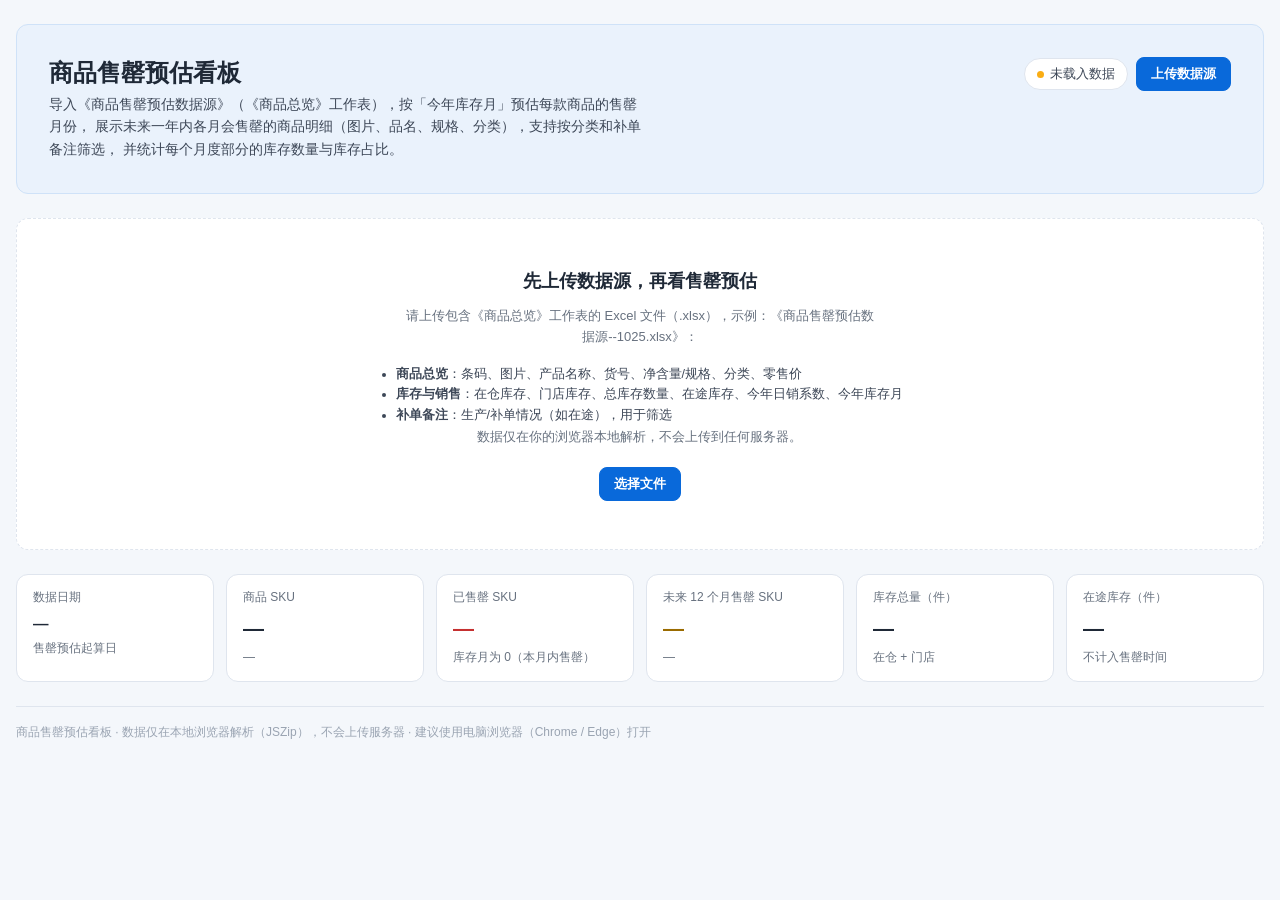
==== 商品售罄预估看板/商品售罄预估看板.html @ 5f1e08bb "feat: 新增商品售罄预估看板 tab 按今年库存月预估一年内每个月售罄的商品，展示图片/品名/规格/分类，支持分类与补单备注筛选，按月统计库存数量与占比。  index.html 新增售罄预估模式" ====
<!DOCTYPE html>
<html lang="zh-CN">
<head>
  <meta charset="UTF-8">
  <meta name="viewport" content="width=device-width, initial-scale=1.0">
  <meta name="color-scheme" content="light">
  <title>商品售罄预估看板</title>

  <style>
    /* 与「门店 SKU 库存水位线工具」保持一致的 Business Blue 配色 */
    :root {
      --page-bg: #FFFFFF;
      --page-surface: #F4F7FB;
      --page-surface-muted: #EAEFF6;
      --page-text: #1F2937;
      --page-text-secondary: #3D4757;
      --page-text-muted: #67717F;
      --page-text-disabled: #9AA4B2;
      --page-border: #DFE5EE;
      --page-brand: #0969DA;
      --page-brand-hover: #0757B5;
      --page-brand-soft: #EAF2FC;
      --page-brand-soft-strong: #CFE2F8;
      --page-brand-text: #0B4A94;

      --bg: #FFFFFF;
      --bg2: #F4F7FB;
      --rule: #E7ECF3;
      --ink: #1F2937;
      --muted: #67717F;

      --positive: #52C41A;
      --warning: #FAAD14;
      --danger: #FF4D4F;
      --info-soft: #EAF2FC;
      --success-soft: #F0FBEE;
      --warning-soft: #FFFBEA;
      --danger-soft: #FFF3F3;

      --space-1: 4px; --space-2: 8px; --space-3: 12px; --space-4: 16px; --space-5: 24px; --space-6: 32px;
      --radius-sm: 4px; --radius-md: 8px; --radius-lg: 12px; --radius-pill: 999px;
      --font-sans: -apple-system, 'Segoe UI', 'PingFang SC', 'Microsoft YaHei', 'Noto Sans CJK SC', 'Source Han Sans SC', sans-serif;
      --font-mono: 'SF Mono', Consolas, 'Courier New', monospace;
      --max: 1360px;
    }

    *, *::before, *::after { box-sizing: border-box; margin: 0; padding: 0; }
    html { font-size: 16px; }
    body {
      font-family: var(--font-sans);
      font-size: 14px;
      line-height: 1.65;
      color: var(--ink);
      background: var(--bg2);
      padding: 24px 0 56px;
      -webkit-font-smoothing: antialiased;
    }
    img { max-width: 100%; }
    button, input, select { font-family: inherit; }
    :focus-visible { outline: 2px solid var(--page-brand); outline-offset: 1px; }
    .page__content { width: calc(100% - 2rem); max-width: var(--max); margin: 0 auto; }

    /* === 页头 === */
    .report-intro { margin-bottom: var(--space-5); }
    .report-intro__surface {
      width: calc(100% - 2rem);
      max-width: var(--max);
      margin: 0 auto;
      background: var(--page-brand-soft);
      border: 1px solid var(--page-brand-soft-strong);
      border-radius: var(--radius-lg);
      padding: var(--space-6);
      color: var(--page-brand-text);
    }
    .intro-grid { display: flex; align-items: flex-start; justify-content: space-between; gap: var(--space-5); flex-wrap: wrap; }
    .report-intro h1 { font-size: 24px; line-height: 1.3; color: var(--page-text); }
    .report-intro__summary { margin-top: 6px; max-width: 80ch; font-size: 13.5px; color: var(--page-text-secondary); }
    .intro-actions { display: flex; align-items: center; gap: var(--space-2); flex-wrap: wrap; }
    .badge-src {
      display: inline-flex; align-items: center; gap: 6px;
      font-size: 12.5px; padding: 5px 12px; border-radius: var(--radius-pill);
      background: #FFFFFF; border: 1px solid var(--page-border); color: var(--page-text-secondary);
      max-width: 460px;
    }
    .badge-src .dot { width: 7px; height: 7px; border-radius: 50%; background: var(--warning); flex: none; }
    .badge-src.is-real .dot { background: var(--positive); }
    .badge-src span { overflow: hidden; text-overflow: ellipsis; white-space: nowrap; }

    /* === 按钮 === */
    .btn {
      display: inline-flex; align-items: center; justify-content: center; gap: 6px;
      padding: 7px 14px; border-radius: var(--radius-md);
      border: 1px solid var(--page-border); background: #FFFFFF;
      color: var(--page-text-secondary); font-size: 13px; cursor: pointer; white-space: nowrap;
      transition: border-color .12s ease, color .12s ease, background .12s ease;
    }
    .btn:hover { border-color: var(--page-brand); color: var(--page-brand); }
    .btn:disabled { opacity: .55; cursor: not-allowed; }
    .btn-primary { background: var(--page-brand); border-color: var(--page-brand); color: #fff; font-weight: 600; }
    .btn-primary:hover { background: var(--page-brand-hover); border-color: var(--page-brand-hover); color: #fff; }

    /* === 提示条 === */
    .banner {
      display: flex; align-items: flex-start; gap: 10px;
      background: var(--warning-soft); border: 1px solid #F0E4B8;
      border-radius: var(--radius-lg); padding: 11px 16px;
      font-size: 13px; color: #7A5B10; margin-bottom: var(--space-5);
    }
    .banner.error { background: var(--danger-soft); border-color: #FFD1D1; color: #C53030; }
    .banner[hidden] { display: none; }

    /* === KPI 卡片 === */
    .kpi-grid { display: grid; grid-template-columns: repeat(6, 1fr); gap: var(--space-3); margin-bottom: var(--space-5); }
    .kpi { background: var(--bg); border: 1px solid var(--page-border); border-radius: var(--radius-lg); padding: 13px 16px; min-width: 0; }
    .kpi-label { font-size: 12px; color: var(--page-text-muted); white-space: nowrap; overflow: hidden; text-overflow: ellipsis; }
    .kpi-value {
      margin-top: 3px; font-size: 21px; font-weight: 700; color: var(--page-text);
      font-variant-numeric: tabular-nums; overflow: hidden; text-overflow: ellipsis; white-space: nowrap;
    }
    .kpi-value.small { font-size: 15.5px; }
    .kpi-value em { font-style: normal; font-size: 12px; font-weight: 500; color: var(--page-text-muted); }
    .kpi-sub { margin-top: 2px; font-size: 12px; color: var(--page-text-muted); overflow: hidden; text-overflow: ellipsis; white-space: nowrap; }
    .kpi.is-danger .kpi-value { color: #C53030; }
    .kpi.is-warn .kpi-value { color: #9A6B00; }

    /* === 面板 === */
    .panel {
      background: var(--bg); border: 1px solid var(--page-border);
      border-radius: var(--radius-lg); padding: var(--space-4) var(--space-5);
      margin-bottom: var(--space-5);
    }
    .panel-head {
      display: flex; align-items: center; justify-content: space-between;
      gap: var(--space-3); flex-wrap: wrap; margin-bottom: var(--space-3);
    }
    .panel-head h2 { font-size: 16px; font-weight: 600; color: var(--page-text); display: flex; align-items: center; gap: 8px; flex-wrap: wrap; }
    .head-note { font-size: 12.5px; color: var(--page-text-muted); }
    .head-note b { color: var(--page-text-secondary); font-weight: 600; }
    .head-note .sep { margin: 0 6px; color: var(--page-text-disabled); }

    /* === 筛选器 === */
    .filter-row {
      display: grid;
      grid-template-columns: minmax(180px, 1fr) minmax(180px, 1fr) minmax(240px, 1.6fr);
      gap: var(--space-4);
    }
    .f-label { display: flex; align-items: center; gap: 5px; font-size: 12px; color: var(--page-text-muted); margin-bottom: 5px; }
    .f-label .hint {
      cursor: help; color: var(--page-text-disabled); font-size: 11px;
      border: 1px solid var(--page-text-disabled); border-radius: 50%;
      width: 13px; height: 13px; display: inline-flex; align-items: center; justify-content: center; flex: none;
    }
    select.f-select, input.f-input {
      width: 100%; padding: 7px 10px; border: 1px solid var(--page-border);
      border-radius: var(--radius-md); font-size: 13px; background: #FFFFFF; color: var(--ink);
    }
    .filter-tip { align-self: end; font-size: 12.5px; color: var(--page-text-muted); padding-bottom: 8px; }

    /* === 空状态 === */
    .empty-state {
      background: var(--bg); border: 1px dashed var(--page-border);
      border-radius: var(--radius-lg); padding: 48px 24px; text-align: center; margin-bottom: var(--space-5);
    }
    .empty-state h2 { font-size: 18px; color: var(--page-text); margin-bottom: 8px; }
    .empty-state p { font-size: 13px; color: var(--page-text-muted); max-width: 66ch; margin: 0 auto 6px; }
    .empty-state .btn { margin-top: 14px; }
    .empty-state ul { display: inline-block; text-align: left; margin: 10px auto 0; padding-left: 18px; font-size: 12.5px; color: var(--page-text-secondary); }

    /* === 月份 / 部分宫格 === */
    .parts-grid { display: grid; grid-template-columns: repeat(auto-fill, minmax(168px, 1fr)); gap: var(--space-3); }
    .part-card {
      text-align: left; border: 1px solid var(--page-border); background: #FFFFFF;
      border-radius: var(--radius-lg); padding: 11px 13px 12px; cursor: pointer;
      transition: border-color .12s ease, box-shadow .12s ease, transform .12s ease;
      min-width: 0;
    }
    .part-card:hover { border-color: var(--page-brand); box-shadow: 0 6px 18px rgba(9, 105, 218, .10); transform: translateY(-1px); }
    .part-card:disabled { cursor: default; border-style: dashed; background: var(--page-surface); box-shadow: none; transform: none; }
    .part-card:disabled .pc-label, .part-card:disabled .pc-qty { color: var(--page-text-disabled); }
    .pc-top { display: flex; align-items: baseline; justify-content: space-between; gap: 6px; }
    .pc-label { font-size: 14px; font-weight: 700; color: var(--page-text); }
    .pc-count { font-size: 11px; color: var(--page-text-muted); white-space: nowrap; }
    .pc-qty { margin-top: 6px; font-size: 21px; font-weight: 700; line-height: 1.2; color: var(--page-text); font-variant-numeric: tabular-nums; white-space: nowrap; overflow: hidden; text-overflow: ellipsis; }
    .pc-qty em { font-style: normal; font-size: 11.5px; font-weight: 500; color: var(--page-text-muted); margin-left: 2px; }
    .pc-share { margin-top: 2px; font-size: 12px; color: var(--page-text-secondary); font-variant-numeric: tabular-nums; }
    .pc-share b { color: var(--page-brand-text); font-weight: 700; }
    .part-bar { height: 4px; margin-top: 7px; background: var(--page-surface-muted); border-radius: 2px; overflow: hidden; }
    .part-bar > i { display: block; height: 100%; background: var(--page-brand); border-radius: 2px; }
    .part-card.tone-danger .part-bar > i { background: var(--danger); }
    .part-card.tone-danger .pc-qty { color: #C53030; }
    .part-card.tone-muted .part-bar > i { background: var(--page-text-disabled); }
    .pc-sub { margin-top: 5px; font-size: 11px; color: var(--page-text-muted); white-space: nowrap; overflow: hidden; text-overflow: ellipsis; }

    /* === 分月明细 === */
    .month-section:target { border-color: var(--page-brand); }
    .m-badge {
      display: inline-flex; align-items: center; padding: 1px 8px;
      border-radius: var(--radius-pill); font-size: 11.5px; font-weight: 500;
      color: var(--page-brand-text); background: var(--info-soft); border: 1px solid var(--page-brand-soft-strong);
    }
    .table-scroll { border: 1px solid var(--page-border); border-radius: var(--radius-md); overflow: auto; }
    table.so-table { width: 100%; border-collapse: separate; border-spacing: 0; min-width: 1020px; font-size: 13px; }
    table.so-table thead th {
      position: sticky; top: 0; z-index: 5;
      background: var(--page-surface); border-bottom: 1px solid var(--page-border);
      font-weight: 600; font-size: 12.5px; color: var(--page-text-secondary);
      padding: 9px 10px; white-space: nowrap; text-align: right;
    }
    table.so-table thead th.td-info { text-align: left; }
    table.so-table td {
      padding: 7px 10px; border-bottom: 1px solid var(--rule);
      white-space: nowrap; text-align: right; font-variant-numeric: tabular-nums; color: var(--page-text);
    }
    table.so-table tbody tr:last-child td { border-bottom: none; }
    table.so-table td.td-info { text-align: left; }
    table.so-table tbody tr:hover td { background: var(--page-surface); }
    .td-product { min-width: 220px; max-width: 320px; white-space: normal !important; }
    .td-product .p-name { font-weight: 500; line-height: 1.5; }
    .td-product .p-sub { font-size: 11.5px; color: var(--page-text-muted); line-height: 1.4; }
    .td-img { width: 62px; }
    .thumb {
      width: 46px; height: 46px; object-fit: contain; border-radius: 6px;
      border: 1px solid var(--rule); background: #FFFFFF; display: block; margin: 0 auto;
    }
    .thumb.empty { display: flex; align-items: center; justify-content: center; color: var(--page-text-disabled); font-size: 10px; }
    .tag {
      display: inline-flex; align-items: center; gap: 4px; padding: 1px 8px;
      border-radius: var(--radius-pill); font-size: 11px; font-weight: 500;
      border: 1px solid; white-space: nowrap;
    }
    .tag-info { color: var(--page-brand-text); background: var(--info-soft); border-color: var(--page-brand-soft-strong); }
    .tag-warn { color: #9A6B00; background: var(--warning-soft); border-color: #EFDFAC; }
    .tag-neutral { color: var(--page-text-secondary); background: var(--page-surface); border-color: var(--page-border); }
    .zero { color: var(--page-text-muted); }
    .table-footnote { margin-top: 10px; font-size: 12px; color: var(--page-text-muted); line-height: 1.7; }

    /* === 口径说明 === */
    details.notes {
      background: var(--bg); border: 1px solid var(--page-border);
      border-radius: var(--radius-lg); margin-bottom: var(--space-5); overflow: hidden;
    }
    details.notes summary {
      cursor: pointer; padding: 13px 20px; font-weight: 600; font-size: 14px;
      color: var(--page-text); list-style: none;
      display: flex; align-items: center; justify-content: space-between; gap: 8px;
    }
    details.notes summary::-webkit-details-marker { display: none; }
    details.notes summary .chev { transition: transform .15s ease; color: var(--page-text-muted); font-size: 12px; }
    details.notes[open] summary .chev { transform: rotate(180deg); }
    details.notes[open] summary { border-bottom: 1px solid var(--page-border); }
    .notes-body { padding: 14px 20px 18px; font-size: 13px; color: var(--page-text-secondary); line-height: 1.75; }
    .notes-body h4 { font-size: 13px; font-weight: 600; color: var(--page-text); margin: 14px 0 4px; }
    .notes-body h4:first-child { margin-top: 0; }
    .notes-body ul { padding-left: 18px; }
    .notes-body li { margin: 3px 0; }
    .notes-body .formula { font-family: var(--font-mono); font-size: 12.5px; color: var(--page-text); }

    footer { border-top: 1px solid var(--page-border); padding-top: var(--space-4); margin-top: var(--space-5); }
    footer .gen-note { font-size: 12px; color: var(--page-text-disabled); }

    /* === 响应式 === */
    @media (max-width: 1240px) { .kpi-grid { grid-template-columns: repeat(3, 1fr); } }
    @media (max-width: 1024px) { .filter-row { grid-template-columns: 1fr 1fr; } .filter-tip { display: none; } }
    @media (max-width: 768px) {
      body { padding: 12px 0 32px; }
      .report-intro__surface { padding: var(--space-5); }
      .kpi-grid { grid-template-columns: repeat(2, 1fr); }
      .filter-row { grid-template-columns: 1fr; }
    }
    @media (max-width: 520px) { .kpi-grid { grid-template-columns: 1fr; } }
  </style>
</head>
<body>
  <article class="page">
    <header class="report-intro">
      <div class="report-intro__surface">
        <div class="intro-grid">
          <div>
            <h1>商品售罄预估看板</h1>
            <p class="report-intro__summary">
              导入《商品售罄预估数据源》（《商品总览》工作表），按「今年库存月」预估每款商品的售罄月份，
              展示未来一年内各月会售罄的商品明细（图片、品名、规格、分类），支持按分类和补单备注筛选，
              并统计每个月度部分的库存数量与库存占比。
            </p>
          </div>
          <div class="intro-actions">
            <span class="badge-src" id="dataSourceBadge" title=""><span class="dot"></span><span id="dataSourceText">未载入数据</span></span>
            <button class="btn btn-primary" id="btnUpload" type="button">上传数据源</button>
            <input type="file" id="fileInput" accept=".xlsx" hidden>
          </div>
        </div>
      </div>
    </header>

    <div class="page__content">
      <main>
        <div class="banner" id="warnBanner" hidden></div>
        <div class="banner error" id="errorBanner" hidden></div>

        <!-- 空状态 -->
        <section class="empty-state" id="emptyState">
          <h2>先上传数据源，再看售罄预估</h2>
          <p>请上传包含《商品总览》工作表的 Excel 文件（.xlsx），示例：《商品售罄预估数据源--1025.xlsx》：</p>
          <ul>
            <li><b>商品总览</b>：条码、图片、产品名称、货号、净含量/规格、分类、零售价</li>
            <li><b>库存与销售</b>：在仓库存、门店库存、总库存数量、在途库存、今年日销系数、今年库存月</li>
            <li><b>补单备注</b>：生产/补单情况（如在途），用于筛选</li>
          </ul>
          <p>数据仅在你的浏览器本地解析，不会上传到任何服务器。</p>
          <button class="btn btn-primary" id="btnUploadEmpty" type="button">选择文件</button>
        </section>

        <!-- KPI -->
        <section class="kpi-grid" id="kpiGrid" hidden aria-label="核心指标卡片">
          <div class="kpi">
            <div class="kpi-label">数据日期</div>
            <div class="kpi-value small" id="kpiDate">—</div>
            <div class="kpi-sub" id="kpiDateSub">售罄预估起算日</div>
          </div>
          <div class="kpi">
            <div class="kpi-label">商品 SKU</div>
            <div class="kpi-value" id="kpiSku">—</div>
            <div class="kpi-sub" id="kpiSkuSub">—</div>
          </div>
          <div class="kpi is-danger">
            <div class="kpi-label">已售罄 SKU</div>
            <div class="kpi-value" id="kpiSoldOut">—</div>
            <div class="kpi-sub" id="kpiSoldOutSub">库存月为 0（本月内售罄）</div>
          </div>
          <div class="kpi is-warn">
            <div class="kpi-label">未来 12 个月售罄 SKU</div>
            <div class="kpi-value" id="kpiNext12">—</div>
            <div class="kpi-sub" id="kpiNext12Sub">—</div>
          </div>
          <div class="kpi">
            <div class="kpi-label">库存总量（件）</div>
            <div class="kpi-value" id="kpiStock">—</div>
            <div class="kpi-sub" id="kpiStockSub">在仓 + 门店</div>
          </div>
          <div class="kpi">
            <div class="kpi-label">在途库存（件）</div>
            <div class="kpi-value" id="kpiTransit">—</div>
            <div class="kpi-sub" id="kpiTransitSub">不计入售罄时间</div>
          </div>
        </section>

        <!-- 筛选器 -->
        <section class="panel" id="filterPanel" hidden aria-label="筛选条件">
          <div class="filter-row">
            <div>
              <div class="f-label">分类</div>
              <select class="f-select" id="categorySel"></select>
            </div>
            <div>
              <div class="f-label">补单备注<span class="hint" title="对应数据源「补单备注」列，表示生产/补单情况（如在途）">i</span></div>
              <select class="f-select" id="reorderSel"></select>
            </div>
            <div class="filter-tip" id="filterTip">共 0 款商品 · 库存 0 件</div>
          </div>
        </section>

        <!-- 各月份部分汇总（库存数量与占比） -->
        <section class="panel" id="partsPanel" hidden aria-label="各月份库存与占比">
          <div class="panel-head">
            <h2>各月份售罄分项（库存数量 / 占比）</h2>
            <div class="head-note" id="partsMeta">—</div>
          </div>
          <div class="parts-grid" id="partsGrid"></div>
          <div class="table-footnote" id="partsFootnote">—</div>
        </section>

        <!-- 分月明细 -->
        <div id="monthSections"></div>

        <!-- 口径说明 -->
        <details class="notes" id="notesBox" hidden>
          <summary>计算口径与指标说明<span class="chev">▼</span></summary>
          <div class="notes-body">
            <h4>售罄预估</h4>
            <ul>
              <li><span class="formula">预计售罄日期 = 数据日期 + 今年库存月 × 30 天</span></li>
              <li>数据源中「今年库存月」= 在仓库存 ÷ 今年日销系数 ÷ 30，因此在当前销售速度下把现有库存卖完的月份即为售罄月份。</li>
              <li>今年库存月为 0（当前库存已为 0 或不足）的商品归入「已售罄」；超出未来 12 个月的商品归入「12 个月以后」。</li>
              <li>今年日销系数为 0（无销量）的商品不会售罄，单独归入「无销量」，不参与月份预估。</li>
            </ul>
            <h4>月份部分的库存数量与占比</h4>
            <ul>
              <li>每个月份为一个「部分」，<span class="formula">库存数量 = 该月售罄商品的总库存数量之和</span>。</li>
              <li><span class="formula">库存占比 = 该月库存数量 ÷ 当前筛选下全部商品的库存总量</span>，与九宫格宫格的库存占比口径一致。</li>
              <li>「在途库存」仅作提示，不计入售罄时间（在途到货时间未知）。</li>
            </ul>
            <h4>筛选与展示</h4>
            <ul>
              <li>分类、补单备注筛选同时作用于汇总部分与分月明细；占比分母随筛选结果变化。</li>
              <li>补单备注为空时归入「未设置」；「在途」表示该商品有在途补单。</li>
              <li>商品图片来自 Excel 内嵌图片（WPS 单元格图片），在浏览器本地解压读取；品名自动省略「BLACK PAW / 黑爪」字样。</li>
            </ul>
          </div>
        </details>
      </main>

      <footer>
        <p class="gen-note">商品售罄预估看板 · 数据仅在本地浏览器解析（JSZip），不会上传服务器 · 建议使用电脑浏览器（Chrome / Edge）打开</p>
      </footer>
    </div>
  </article>

  <script src="./assets/jszip.min.js"></script>
  <script>
  (function () {
    'use strict';

    var IMG_BATCH = 10;      // 图片分批转 dataURL，避免一次性阻塞
    var DAYS_PER_MONTH = 30; // 与数据源「今年库存月」公式一致（÷30）

    /* ================= 状态 ================= */
    var state = {
      fileName: '',
      products: [],     // 解析后的商品行
      baseKey: 0,       // 数据日期（yyyymmdd）
      category: '全部',
      reorderNote: '全部',
      parts: [],        // 月份/部分定义
      loaded: false
    };

    /* ================= 通用工具 ================= */
    function $(id) { return document.getElementById(id); }
    function nextTick() { return new Promise(function (r) { setTimeout(r, 0); }); }
    function escapeHtml(s) {
      return String(s == null ? '' : s).replace(/[&<>"']/g, function (c) {
        return { '&': '&amp;', '<': '&lt;', '>': '&gt;', '"': '&quot;', "'": '&#39;' }[c];
      });
    }
    function unescapeXml(s) {
      return String(s)
        .replace(/&quot;/g, '"').replace(/&apos;/g, "'")
        .replace(/&lt;/g, '<').replace(/&gt;/g, '>')
        .replace(/&#x([0-9a-fA-F]+);/g, function (_, h) { return String.fromCharCode(parseInt(h, 16)); })
        .replace(/&#(\d+);/g, function (_, d) { return String.fromCharCode(+d); })
        .replace(/&amp;/g, '&');
    }
    function fmtInt(n) {
      return (n === null || n === undefined || !isFinite(n)) ? '—' : Number(n).toLocaleString('zh-CN', { maximumFractionDigits: 0 });
    }
    function fmtPrice(n) {
      if (n === null || n === undefined || !isFinite(n)) return '—';
      return n.toLocaleString('zh-CN', { minimumFractionDigits: 2, maximumFractionDigits: 2 });
    }
    function fmtDaily(n) {
      if (n === null || n === undefined || !isFinite(n)) return '—';
      if (n > 0 && n < 0.01) return '<0.01';
      return n.toFixed(2);
    }
    function fmtMonths(n) {
      if (n === null || n === undefined || !isFinite(n)) return '—';
      return n.toFixed(1);
    }
    /* 品名省略「BLACK PAW / 黑爪」 */
    function cleanProductName(name) {
      return String(name || '')
        .replace(/BLACK\s*PAW/gi, '')
        .replace(/黑爪/g, '')
        .replace(/\s{2,}/g, ' ')
        .replace(/^[\s\-—·、,，]+|[\s\-—·、,，]+$/g, '')
        .trim();
    }
    function parseNum(v) {
      if (v === null || v === undefined || v === '') return null;
      var m = String(v).replace(/,/g, '').trim().match(/-?\d+(?:\.\d+)?/);
      if (!m) return NaN;
      return Number(m[0]);
    }

    /* ---- 日期工具（yyyymmdd 整数） ---- */
    function mkKey(y, m, d) {
      if (y < 1900 || y > 2200 || m < 1 || m > 12 || d < 1 || d > 31) return 0;
      return y * 10000 + m * 100 + d;
    }
    function keyToIso(k) {
      if (!k) return '';
      var y = Math.floor(k / 10000), m = Math.floor((k % 10000) / 100), d = k % 100;
      return y + '-' + String(m).padStart(2, '0') + '-' + String(d).padStart(2, '0');
    }
    function serialToKey(n) {
      var dt = new Date(Date.UTC(1899, 11, 30) + Math.round(n) * 86400000);
      return mkKey(dt.getUTCFullYear(), dt.getUTCMonth() + 1, dt.getUTCDate());
    }
    function addDaysKey(k, days) {
      var y = Math.floor(k / 10000), m = Math.floor((k % 10000) / 100), d = k % 100;
      var dt = new Date(Date.UTC(y, m - 1, d));
      dt.setUTCDate(dt.getUTCDate() + Math.round(days));
      return mkKey(dt.getUTCFullYear(), dt.getUTCMonth() + 1, dt.getUTCDate());
    }
    function monthKeyOfDate(k) {
      return Math.floor(k / 100); // yyyymm
    }
    function addMonthsYm(ym, n) {
      var y = Math.floor(ym / 100), m = ym % 100;
      var total = y * 12 + (m - 1) + n;
      return Math.floor(total / 12) * 100 + (total % 12 + 1);
    }
    function lastDayKeyOfYm(ym) {
      var y = Math.floor(ym / 100), m = ym % 100;
      var dt = new Date(Date.UTC(y, m, 0));
      return mkKey(dt.getUTCFullYear(), dt.getUTCMonth() + 1, dt.getUTCDate());
    }
    function ymLabel(ym) {
      var y = Math.floor(ym / 100), m = ym % 100;
      return String(y).slice(-2) + '年' + m + '月';
    }
    function daysBetweenKeys(a, b) {
      var da = new Date(Date.UTC(Math.floor(a / 10000), Math.floor((a % 10000) / 100) - 1, a % 100));
      var db = new Date(Date.UTC(Math.floor(b / 10000), Math.floor((b % 10000) / 100) - 1, b % 100));
      return Math.round((db - da) / 86400000);
    }

    /* ================= XLSX 解析（JSZip + 正则） ================= */
    var CELL_RE = /<c r="([A-Z]+)\d+"([^>]*?)(?:\/>|>([\s\S]*?)<\/c>)/g;

    function readZipText(zip, path) {
      var f = zip.file(path);
      return f ? f.async('string') : Promise.resolve('');
    }
    function parseSharedStrings(xml) {
      var out = [];
      if (!xml) return out;
      var re = /<si>([\s\S]*?)<\/si>/g, m;
      while ((m = re.exec(xml)) !== null) {
        var ts = [], tr = /<t[^>]*>([\s\S]*?)<\/t>/g, tm;
        while ((tm = tr.exec(m[1])) !== null) ts.push(unescapeXml(tm[1]));
        out.push(ts.join(''));
      }
      return out;
    }
    function parseWorkbookSheets(wbXml, relsXml) {
      var rels = {};
      var rr = /<Relationship\b[^>]*\bId="([^"]+)"[^>]*\bTarget="([^"]+)"/g, rm;
      while ((rm = rr.exec(relsXml)) !== null) rels[rm[1]] = rm[2];
      var sheets = [];
      var sr = /<sheet\b[^>]*\bname="([^"]+)"[^>]*\br:id="([^"]+)"/g, sm;
      while ((sm = sr.exec(wbXml)) !== null) {
        var target = rels[sm[2]] || '';
        var path = target.replace(/^\//, '');
        if (!/^xl\//.test(path)) path = 'xl/' + path;
        sheets.push({ name: unescapeXml(sm[1]), path: path });
      }
      return sheets;
    }
    function extractCells(rowXml, wantedCols, ss) {
      var out = {};
      CELL_RE.lastIndex = 0;
      var m;
      while ((m = CELL_RE.exec(rowXml)) !== null) {
        var col = m[1];
        if (wantedCols && !wantedCols.has(col)) continue;
        var attrs = m[2];
        var inner = m[3] || '';
        var vm = inner.match(/<v>([^<]*)<\/v>/);
        var v = vm ? vm[1] : '';
        var im = inner.match(/<is>([\s\S]*?)<\/is>/);
        if (im) {
          var ts = [], tr = /<t[^>]*>([\s\S]*?)<\/t>/g, tm;
          while ((tm = tr.exec(im[1])) !== null) ts.push(unescapeXml(tm[1]));
          v = ts.join('');
        } else if (/\bt="s"/.test(attrs) && v !== '') {
          v = ss[parseInt(v, 10)] || '';
        } else {
          v = unescapeXml(v);
        }
        out[col] = v;
      }
      return out;
    }
    function findHeader(rowParts, keyAliases, ss, maxScan) {
      for (var i = 0; i < Math.min(maxScan || 8, rowParts.length); i++) {
        var cells = extractCells(rowParts[i], null, ss);
        var values = Object.keys(cells).map(function (c) { return String(cells[c]).trim(); });
        for (var j = 0; j < values.length; j++) {
          if (keyAliases.indexOf(values[j]) >= 0) return { cells: cells, idx: i };
        }
      }
      return null;
    }
    function mapColumns(headerCells, fields, fallback) {
      var colByField = {};
      var normValues = {};
      Object.keys(headerCells).forEach(function (col) {
        normValues[String(headerCells[col]).trim()] = col;
      });
      Object.keys(fields).forEach(function (field) {
        var aliases = fields[field];
        colByField[field] = '';
        for (var i = 0; i < aliases.length; i++) {
          if (normValues[aliases[i]]) { colByField[field] = normValues[aliases[i]]; break; }
        }
        if (!colByField[field] && fallback && fallback[field]) colByField[field] = fallback[field];
      });
      return colByField;
    }
    function wantedSet(colByField) {
      var s = new Set();
      Object.keys(colByField).forEach(function (f) { if (colByField[f]) s.add(colByField[f]); });
      return s;
    }

    /* ---- 内嵌图片（WPS cellimages） ---- */
    var IMG_MIME = { png: 'image/png', jpg: 'image/jpeg', jpeg: 'image/jpeg', webp: 'image/webp', gif: 'image/gif', bmp: 'image/bmp' };
    function mimeOf(target) {
      var ext = String(target || '').split('.').pop().toLowerCase();
      return IMG_MIME[ext] || 'image/png';
    }
    async function parseCellImages(zip, onProgress) {
      var map = new Map();
      var relsXml = await readZipText(zip, 'xl/_rels/cellimages.xml.rels');
      var ciXml = await readZipText(zip, 'xl/cellimages.xml');
      if (!relsXml || !ciXml) return map;
      var rels = {};
      var rr = /<Relationship\b[^>]*\bId="([^"]+)"[^>]*\bTarget="([^"]+)"/g, rm;
      while ((rm = rr.exec(relsXml)) !== null) rels[rm[1]] = rm[2];
      var pairs = [];
      var seen = new Set();
      // 按 </...cellImage> 分块，避免根节点 <cellImages> 干扰匹配
      var chunks = ciXml.split(/<\/[^>]*cellImage>/i);
      chunks.forEach(function (chunk) {
        var nm = chunk.match(/\bname="(ID_[0-9A-Fa-f]+)"/i);
        var em = chunk.match(/\br:embed="([^"]+)"/);
        if (!nm || !em) return;
        var target = rels[em[1]] || '';
        if (!target) return;
        var path = target.replace(/^\//, '');
        if (!/^xl\//.test(path)) path = 'xl/' + path;
        pairs.push([nm[1], path]);
        seen.add(path);
      });
      var paths = Array.from(seen);
      var urlByPath = new Map();
      for (var i = 0; i < paths.length; i += IMG_BATCH) {
        var batch = paths.slice(i, i + IMG_BATCH);
        await Promise.all(batch.map(async function (p) {
          var f = zip.file(p);
          if (!f) return;
          var b64 = await f.async('base64');
          urlByPath.set(p, 'data:' + mimeOf(p) + ';base64,' + b64);
        }));
        if (onProgress) onProgress(Math.min(i + IMG_BATCH, paths.length), paths.length);
        await nextTick();
      }
      pairs.forEach(function (pr) {
        var url = urlByPath.get(pr[1]);
        if (url) map.set(pr[0], url);
      });
      return map;
    }

    /* ---- 数据日期：取表头第一行第一个日期序列号 ---- */
    function detectBaseKey(rowXml, ss) {
      var cells = extractCells(rowXml || '', null, ss);
      var cols = Object.keys(cells).sort(function (a, b) {
        return a.length === b.length ? a.localeCompare(b) : a.length - b.length;
      });
      for (var i = 0; i < cols.length; i++) {
        var raw = String(cells[cols[i]] || '').trim();
        var n = Number(raw);
        if (isFinite(n) && n > 35000 && n < 60000) return serialToKey(n);
      }
      return 0;
    }

    /* ---- 主解析入口 ---- */
    async function parseWorkbookFile(file, onProgress) {
      if (!window.JSZip) throw new Error('JSZip 库加载失败，请刷新页面重试');
      onProgress('读取文件…');
      var buffer = await file.arrayBuffer();
      var zip = await JSZip.loadAsync(buffer);

      onProgress('读取共享字符串…');
      var ss = parseSharedStrings(await readZipText(zip, 'xl/sharedStrings.xml'));
      var wbXml = await readZipText(zip, 'xl/workbook.xml');
      var relsXml = await readZipText(zip, 'xl/_rels/workbook.xml.rels');
      if (!wbXml) throw new Error('不是有效的 Excel 文件（缺少 workbook.xml）');
      var sheets = parseWorkbookSheets(wbXml, relsXml);
      var names = sheets.map(function (s) { return s.name; });

      var productSheet = null;
      ['商品总览', '总库存情况', '商品信息', '商品资料'].some(function (alias) {
        for (var j = 0; j < sheets.length; j++) {
          if (sheets[j].name.trim() === alias) { productSheet = sheets[j]; return true; }
        }
        return false;
      });
      if (!productSheet) throw new Error('缺少《商品总览》工作表。文件内工作表：' + (names.join('、') || '无'));

      onProgress('解析商品图片…');
      var imageById = await parseCellImages(zip, function (done, total) {
        onProgress('解析商品图片… ' + done + '/' + total);
      });

      onProgress('解析商品总览…');
      var shXml = await readZipText(zip, productSheet.path);
      var rowParts = shXml.split('</row>');
      var header = findHeader(rowParts, ['产品名称', '商品名称', '品名'], ss, 8);
      if (!header) throw new Error('商品总览表里找不到表头（需包含「产品名称」列）');

      var baseKey = detectBaseKey(rowParts[0], ss);
      if (!baseKey) {
        var dt = new Date();
        baseKey = mkKey(dt.getFullYear(), dt.getMonth() + 1, dt.getDate());
      }

      var FIELDS = {
        barcode: ['条码', '商品条码', '69码'],
        image: ['图片', '商品图片'],
        productName: ['产品名称', '商品名称', '品名'],
        specCode: ['货号', '规格编码'],
        spec: ['净含量/规格', '规格', '净含量'],
        category: ['分类', '品类'],
        retailPrice: ['零售价'],
        inWarehouse: ['在仓库存'],
        storeStock: ['门店库存'],
        totalStock: ['总库存数量', '总库存'],
        inTransit: ['在途库存'],
        daily: ['今年日销系数', '日销系数'],
        months: ['今年库存月', '库存月'],
        reorderNote: ['补单备注']
      };
      var FALLBACK = {
        barcode: 'A', image: 'D', productName: 'E', specCode: 'F', spec: 'G', category: 'H', retailPrice: 'I',
        inWarehouse: 'R', storeStock: 'S', totalStock: 'T', inTransit: 'U', daily: 'V', months: 'W', reorderNote: 'X'
      };
      var cols = mapColumns(header.cells, FIELDS, FALLBACK);
      var wanted = wantedSet(cols);
      var ID_RE = /ID_[0-9A-Fa-f]+/i;

      /* 月份分项定义：已售罄 → 未来 12 个月 → 12 个月以后 → 无销量 */
      var baseYm = monthKeyOfDate(baseKey);
      var prevMonthEnd = lastDayKeyOfYm(baseYm);
      var parts = [{ key: 'soldout', label: '已售罄', sub: '≤ ' + keyToIso(prevMonthEnd), tone: 'danger' }];
      for (var mi = 1; mi <= 12; mi++) {
        var ym = addMonthsYm(baseYm, mi);
        parts.push({ key: String(ym), label: ymLabel(ym), sub: '库存月 ' + mi + ' 个月内', tone: 'normal' });
      }
      var lastYm = addMonthsYm(baseYm, 12);
      parts.push({ key: 'later', label: '12 个月以后', sub: ymLabel(addMonthsYm(lastYm, 1)) + '及以后', tone: 'muted' });
      parts.push({ key: 'nosales', label: '无销量', sub: '日销系数 = 0，不参与售罄', tone: 'neutral' });

      var products = [];
      var skipped = 0;
      var totalRows = rowParts.length - 1;
      for (var pi = header.idx + 1; pi < totalRows; pi++) {
        var pc = extractCells(rowParts[pi], wanted, ss);
        var pName = String(pc[cols.productName] || '').trim();
        var barcode = String(pc[cols.barcode] || '').trim();
        if (!pName && !/^\d{6,}$/.test(barcode)) { skipped++; continue; }

        var imgRaw = String(pc[cols.image] || '');
        var idm = ID_RE.exec(unescapeXml(imgRaw)) || ID_RE.exec(rowParts[pi]);
        var imageId = idm ? idm[0] : '';
        var imageUrl = imageId ? (imageById.get(imageId) || '') : '';

        var inW = parseNum(pc[cols.inWarehouse]);
        var storeS = parseNum(pc[cols.storeStock]);
        var totalS = parseNum(pc[cols.totalStock]);
        if (!isFinite(inW)) inW = 0;
        if (!isFinite(storeS)) storeS = 0;
        if (!isFinite(totalS)) totalS = inW + storeS;
        var transit = parseNum(pc[cols.inTransit]);
        if (!isFinite(transit)) transit = 0;
        var daily = parseNum(pc[cols.daily]);
        if (!isFinite(daily)) daily = 0;
        var months = parseNum(pc[cols.months]);
        if (!isFinite(months)) months = null;

        // 余下天数：优先用「今年库存月 × 30」，缺失时用 总库存 ÷ 日销系数
        var days = null;
        if (months !== null) days = months * DAYS_PER_MONTH;
        else if (daily > 0) days = totalS / daily;
        var soldOutKey = days === null ? 0 : addDaysKey(baseKey, days);

        var bucket = '';
        if (daily <= 0) {
          bucket = 'nosales';
        } else if (days === null || days <= 0 || soldOutKey <= prevMonthEnd) {
          bucket = 'soldout';
        } else {
          var ymKey = String(monthKeyOfDate(soldOutKey));
          var inRange = parts.some(function (p) { return p.key === ymKey; });
          bucket = inRange ? ymKey : 'later';
        }

        products.push({
          barcode: barcode,
          productName: pName,
          cleanName: cleanProductName(pName) || pName,
          specCode: String(pc[cols.specCode] || '').trim(),
          spec: String(pc[cols.spec] || '').trim(),
          category: String(pc[cols.category] || '').trim() || '未分类',
          retailPrice: parseNum(pc[cols.retailPrice]),
          inWarehouse: inW,
          storeStock: storeS,
          totalStock: totalS,
          inTransit: transit,
          daily: daily,
          months: months,
          days: days,
          soldOutKey: soldOutKey,
          reorderNote: String(pc[cols.reorderNote] || '').trim(),
          imageUrl: imageUrl,
          bucket: bucket
        });
      }
      if (!products.length) throw new Error('商品总览表没有解析到商品数据');
      return { products: products, baseKey: baseKey, parts: parts, sheetName: productSheet.name, skipped: skipped };
    }

    /* ================= 计算 ================= */
    function filterProducts() {
      return state.products.filter(function (p) {
        if (state.category !== '全部' && p.category !== state.category) return false;
        if (state.reorderNote !== '全部') {
          var note = p.reorderNote || '未设置';
          if (note !== state.reorderNote) return false;
        }
        return true;
      });
    }

    function computeModel() {
      var filtered = filterProducts();
      var totalQty = 0, totalTransit = 0;
      filtered.forEach(function (p) {
        totalQty += p.totalStock || 0;
        totalTransit += p.inTransit || 0;
      });

      var bucketMap = {};
      state.parts.forEach(function (p) { bucketMap[p.key] = []; });
      filtered.forEach(function (p) {
        if (!bucketMap[p.bucket]) bucketMap[p.bucket] = [];
        bucketMap[p.bucket].push(p);
      });

      var parts = state.parts.map(function (p) {
        var rows = bucketMap[p.key] || [];
        var qty = 0, transit = 0;
        rows.forEach(function (r) { qty += r.totalStock || 0; transit += r.inTransit || 0; });
        // 明细排序：月份内按售罄日期升序，其余按库存降序
        rows.sort(function (a, b) {
          if (a.bucket !== 'nosales' && b.bucket !== 'nosales') {
            if (a.soldOutKey !== b.soldOutKey) return a.soldOutKey - b.soldOutKey;
          }
          return (b.totalStock || 0) - (a.totalStock || 0);
        });
        return {
          def: p,
          rows: rows,
          skuCount: rows.length,
          qty: qty,
          transit: transit,
          share: totalQty > 0 ? qty / totalQty : null
        };
      });

      var soldoutCount = parts[0].skuCount;
      var next12 = parts.slice(1, 13).reduce(function (s, p) { return s + p.skuCount; }, 0);
      return {
        filtered: filtered,
        totalQty: totalQty,
        totalTransit: totalTransit,
        parts: parts,
        soldoutCount: soldoutCount,
        next12Count: next12
      };
    }

    /* ================= 渲染 ================= */
    function reorderTagClass(note) {
      if (note === '在途') return 'tag-info';
      if (!note) return 'tag-neutral';
      return 'tag-warn';
    }

    function renderKpis(model) {
      $('kpiDate').textContent = keyToIso(state.baseKey) || '—';
      $('kpiSku').textContent = fmtInt(model.filtered.length);
      $('kpiSkuSub').textContent = '筛选后 / 共 ' + fmtInt(state.products.length) + ' 款';
      $('kpiSoldOut').textContent = fmtInt(model.soldoutCount);
      $('kpiSoldOutSub').textContent = '库存月为 0（≤ ' + keyToIso(lastDayKeyOfYm(monthKeyOfDate(state.baseKey))) + '）';
      $('kpiNext12').textContent = fmtInt(model.next12Count);
      $('kpiNext12Sub').textContent = ymLabel(addMonthsYm(monthKeyOfDate(state.baseKey), 1)) + ' ~ '
        + ymLabel(addMonthsYm(monthKeyOfDate(state.baseKey), 12));
      $('kpiStock').textContent = fmtInt(model.totalQty);
      $('kpiStockSub').textContent = '当前筛选库存合计';
      $('kpiTransit').textContent = fmtInt(model.totalTransit);
      $('kpiTransitSub').textContent = '在途不计入售罄时间';
    }

    function renderFilterOptions() {
      var cats = Array.from(new Set(state.products.map(function (p) { return p.category; }))).filter(Boolean);
      cats.sort(function (a, b) { return a.localeCompare(b, 'zh'); });
      $('categorySel').innerHTML = ['全部'].concat(cats).map(function (c) {
        return '<option value="' + escapeHtml(c) + '"' + (state.category === c ? ' selected' : '') + '>' + escapeHtml(c) + '</option>';
      }).join('');

      var notes = Array.from(new Set(state.products.map(function (p) { return p.reorderNote || '未设置'; })));
      var order = ['在途', '50ml等设计', '等50ml一起', '未设置'];
      notes.sort(function (a, b) {
        var ia = order.indexOf(a), ib = order.indexOf(b);
        if (ia < 0) ia = 90; if (ib < 0) ib = 90;
        return ia === ib ? a.localeCompare(b, 'zh') : ia - ib;
      });
      $('reorderSel').innerHTML = ['全部'].concat(notes).map(function (n) {
        return '<option value="' + escapeHtml(n) + '"' + (state.reorderNote === n ? ' selected' : '') + '>' + escapeHtml(n) + '</option>';
      }).join('');
    }

    function renderParts(model) {
      var grid = $('partsGrid');
      grid.innerHTML = model.parts.map(function (p) {
        var disabled = p.skuCount === 0;
        var pct = p.share === null ? null : p.share * 100;
        return '<button type="button" class="part-card tone-' + p.def.tone + '" data-part="' + p.def.key + '"'
          + (disabled ? ' disabled' : '') + ' title="' + escapeHtml(p.def.label + '：' + (disabled ? '本月无商品售罄' : '点击查看明细')) + '">'
          + '<div class="pc-top"><span class="pc-label">' + escapeHtml(p.def.label) + '</span>'
          + '<span class="pc-count">' + (disabled ? '无售罄' : fmtInt(p.skuCount) + ' 款') + '</span></div>'
          + '<div class="pc-qty">' + fmtInt(p.qty) + '<em>件</em></div>'
          + '<div class="pc-share">占比 <b>' + (pct === null ? '—' : pct.toFixed(1) + '%') + '</b></div>'
          + '<div class="part-bar"><i style="width:' + (pct === null ? 0 : Math.min(100, pct).toFixed(2)) + '%"></i></div>'
          + '<div class="pc-sub">' + escapeHtml(p.def.sub) + (p.transit > 0 ? ' · 在途 ' + fmtInt(p.transit) + ' 件' : '') + '</div>'
          + '</button>';
      }).join('');

      $('partsMeta').innerHTML = '当前筛选 <b>' + fmtInt(model.filtered.length) + '</b> 款商品'
        + '<span class="sep">·</span>库存合计 <b>' + fmtInt(model.totalQty) + '</b> 件'
        + '<span class="sep">·</span>在途合计 <b>' + fmtInt(model.totalTransit) + '</b> 件';
      $('partsFootnote').innerHTML = '占比 = 该月份的库存数量 ÷ 当前筛选下全部商品库存总量（' + fmtInt(model.totalQty) + ' 件）；'
        + '「已售罄」为库存月 0 或本月内售罄，「12 个月以后」为超出未来一年，「无销量」不参与售罄预估。点击月份卡片可跳到对应明细。';
    }

    function renderMonthSections(model) {
      var host = $('monthSections');
      var filled = model.parts.filter(function (p) { return p.rows.length > 0; });
      if (!filled.length) {
        host.innerHTML = '<section class="panel"><div class="empty-state" style="border:none;padding:28px 12px;margin:0;">'
          + '<h2>当前筛选条件下没有商品</h2><p>请调整分类或补单备注筛选。</p></div></section>';
        return;
      }
      host.innerHTML = filled.map(function (p) {
        var rows = p.rows.map(function (r) {
          var img = r.imageUrl
            ? '<img class="thumb" src="' + r.imageUrl + '" alt="' + escapeHtml(r.cleanName) + '" loading="lazy">'
            : '<div class="thumb empty">无图</div>';
          var note = r.reorderNote
            ? '<span class="tag ' + reorderTagClass(r.reorderNote) + '">' + escapeHtml(r.reorderNote) + '</span>'
            : '<span class="zero">—</span>';
          var price = r.retailPrice === null || !isFinite(r.retailPrice) ? '<span class="zero">—</span>' : fmtPrice(r.retailPrice);
          var dateText = r.bucket === 'nosales'
            ? '<span class="zero">不售罄</span>'
            : (r.soldOutKey ? keyToIso(r.soldOutKey) : '<span class="zero">—</span>');
          var remain = r.bucket === 'nosales' || r.days === null
            ? '<span class="zero">—</span>'
            : (r.days <= 0 ? '<span class="zero">0</span>' : fmtInt(Math.round(r.days)));
          return '<tr>'
            + '<td class="td-img">' + img + '</td>'
            + '<td class="td-info td-product"><div class="p-name" title="' + escapeHtml(r.productName) + '">' + escapeHtml(r.cleanName) + '</div>'
            + '<div class="p-sub">货号 ' + escapeHtml(r.specCode || '—') + ' · 零售价 ' + price + ' 元</div></td>'
            + '<td class="td-info">' + escapeHtml(r.spec || '—') + '</td>'
            + '<td class="td-info">' + escapeHtml(r.category) + '</td>'
            + '<td>' + (r.totalStock > 0 ? fmtInt(r.totalStock) : '<span class="zero">0</span>') + '</td>'
            + '<td>' + (r.inTransit > 0 ? fmtInt(r.inTransit) : '<span class="zero">0</span>') + '</td>'
            + '<td>' + (r.daily > 0 ? fmtDaily(r.daily) : '<span class="zero">0.00</span>') + '</td>'
            + '<td>' + fmtMonths(r.months) + '</td>'
            + '<td>' + dateText + '</td>'
            + '<td>' + remain + '</td>'
            + '<td>' + note + '</td>'
            + '</tr>';
        }).join('');

        var pct = p.share === null ? '—' : (p.share * 100).toFixed(1) + '%';
        return '<section class="panel month-section" id="sec-' + p.def.key + '" data-part="' + p.def.key + '">'
          + '<div class="panel-head">'
          + '<h2>' + escapeHtml(p.def.label) + '<span class="m-badge">' + fmtInt(p.skuCount) + ' 款售罄</span></h2>'
          + '<div class="head-note">库存 <b>' + fmtInt(p.qty) + '</b> 件<span class="sep">·</span>库存占比 <b>' + pct + '</b>'
          + (p.transit > 0 ? '<span class="sep">·</span>在途 <b>' + fmtInt(p.transit) + '</b> 件' : '')
          + '<span class="sep">·</span>' + escapeHtml(p.def.sub) + '</div>'
          + '</div>'
          + '<div class="table-scroll"><table class="so-table">'
          + '<thead><tr>'
          + '<th class="td-info td-img" scope="col">图片</th>'
          + '<th class="td-info" scope="col">产品名称</th>'
          + '<th class="td-info" scope="col">规格</th>'
          + '<th class="td-info" scope="col">分类</th>'
          + '<th scope="col">总库存(件)</th>'
          + '<th scope="col">在途(件)</th>'
          + '<th scope="col">日销系数</th>'
          + '<th scope="col">库存月</th>'
          + '<th scope="col">预计售罄日期</th>'
          + '<th scope="col">剩余天数</th>'
          + '<th scope="col">补单备注</th>'
          + '</tr></thead><tbody>' + rows + '</tbody></table></div>'
          + '</section>';
      }).join('');
    }

    function renderAll() {
      if (!state.loaded) return;
      var model = computeModel();
      renderKpis(model);
      renderParts(model);
      renderMonthSections(model);
      $('filterTip').textContent = '共 ' + fmtInt(model.filtered.length) + ' 款商品 · 库存 ' + fmtInt(model.totalQty) + ' 件';
    }

    function showDataViews(show) {
      $('emptyState').hidden = show;
      $('kpiGrid').hidden = !show;
      $('filterPanel').hidden = !show;
      $('partsPanel').hidden = !show;
      $('notesBox').hidden = !show;
      if (!show) $('monthSections').innerHTML = '';
    }

    /* ================= 交互 ================= */
    function bindEvents() {
      $('btnUpload').addEventListener('click', function () { $('fileInput').click(); });
      $('btnUploadEmpty').addEventListener('click', function () { $('fileInput').click(); });
      $('fileInput').addEventListener('change', handleFile);
      $('categorySel').addEventListener('change', function () { state.category = this.value; renderAll(); });
      $('reorderSel').addEventListener('change', function () { state.reorderNote = this.value; renderAll(); });

      // 点击月份卡片跳到对应明细
      $('partsGrid').addEventListener('click', function (e) {
        var card = e.target.closest('.part-card');
        if (!card || card.disabled) return;
        var sec = document.getElementById('sec-' + card.dataset.part);
        if (sec) sec.scrollIntoView({ behavior: 'smooth', block: 'start' });
      });
    }

    function applyResult(fileName, result) {
      state.fileName = fileName;
      state.products = result.products;
      state.baseKey = result.baseKey;
      state.parts = result.parts;
      state.category = '全部';
      state.reorderNote = '全部';
      state.loaded = true;
      renderFilterOptions();
      showDataViews(true);
      renderAll();
    }

    async function handleFile() {
      var file = this.files && this.files[0];
      this.value = '';
      if (!file) return;
      var btn = $('btnUpload');
      var badge = $('dataSourceBadge');
      var text = $('dataSourceText');
      var errBanner = $('errorBanner');
      errBanner.hidden = true;
      btn.disabled = true;
      badge.classList.remove('is-real');
      text.textContent = '解析中…';
      try {
        var result = await parseWorkbookFile(file, function (msg) { text.textContent = msg; });
        applyResult(file.name, result);
        badge.classList.add('is-real');
        badge.title = file.name;
        text.textContent = file.name + ' · ' + fmtInt(result.products.length) + ' 款商品 · 数据日期 ' + keyToIso(result.baseKey);
      } catch (err) {
        console.error(err);
        badge.classList.remove('is-real');
        text.textContent = '解析失败';
        errBanner.hidden = false;
        errBanner.innerHTML = '<span aria-hidden="true">✕</span><span><b>数据解析失败：</b>' + escapeHtml(err.message || String(err)) + '</span>';
        if (!state.loaded) showDataViews(false);
      } finally {
        btn.disabled = false;
      }
    }

    /* ================= 启动 ================= */
    bindEvents();
  })();
  </script>
</body>
</html>
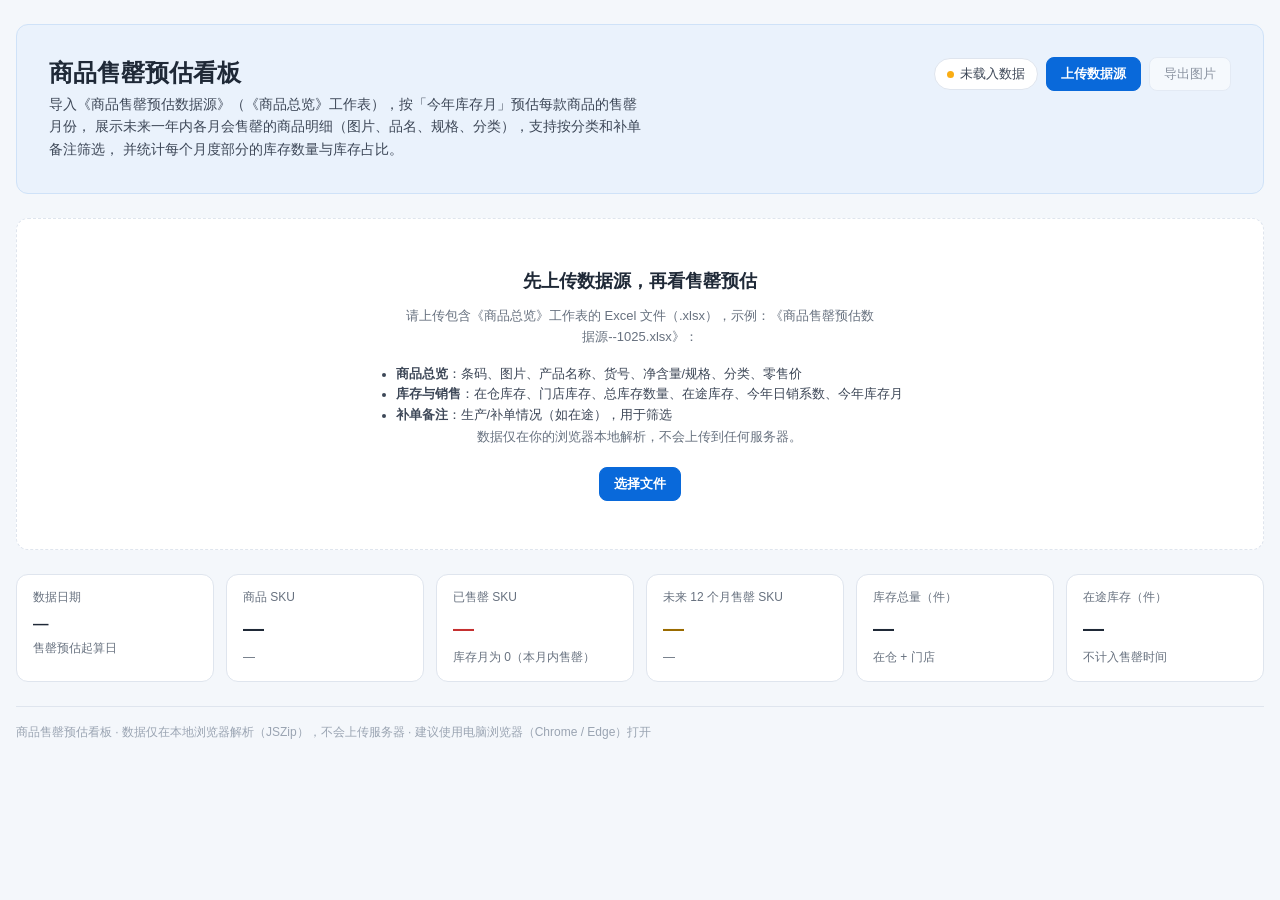
==== commit 63b4a658: "feat: 售罄看板新增生产备注筛选 + 导出图片按钮 + 售罄月份范围筛选 新增生产备注(J列)下拉筛选，支持与分类/补单备注/售罄月份范围AND组合；新增导出图片按钮（html2canvas懒加载" ====
--- a/商品售罄预估看板/商品售罄预估看板.html
+++ b/商品售罄预估看板/商品售罄预估看板.html
@@ -141,7 +141,7 @@
     /* === 筛选器 === */
     .filter-row {
       display: grid;
-      grid-template-columns: minmax(180px, 1fr) minmax(180px, 1fr) minmax(240px, 1.6fr);
+      grid-template-columns: minmax(160px, 1fr) minmax(160px, 1fr) minmax(160px, 1fr) minmax(200px, 1.4fr);
       gap: var(--space-4);
     }
     .f-label { display: flex; align-items: center; gap: 5px; font-size: 12px; color: var(--page-text-muted); margin-bottom: 5px; }
@@ -286,6 +286,7 @@
           <div class="intro-actions">
             <span class="badge-src" id="dataSourceBadge" title=""><span class="dot"></span><span id="dataSourceText">未载入数据</span></span>
             <button class="btn btn-primary" id="btnUpload" type="button">上传数据源</button>
+            <button class="btn" id="btnExport" type="button" disabled title="上传数据源后可导出">导出图片</button>
             <input type="file" id="fileInput" accept=".xlsx" hidden>
           </div>
         </div>
@@ -346,16 +347,29 @@
 
         <!-- 筛选器 -->
         <section class="panel" id="filterPanel" hidden aria-label="筛选条件">
-          <div class="filter-row">
+          <div class="filter-row" id="filterMainRow">
             <div>
               <div class="f-label">分类</div>
               <select class="f-select" id="categorySel"></select>
+            </div>
+            <div>
+              <div class="f-label">生产备注<span class="hint" title="对应数据源「生产备注」列，如 正常/停产/暂停/升级">i</span></div>
+              <select class="f-select" id="productionSel"></select>
             </div>
             <div>
               <div class="f-label">补单备注<span class="hint" title="对应数据源「补单备注」列，表示生产/补单情况（如在途）">i</span></div>
               <select class="f-select" id="reorderSel"></select>
             </div>
             <div class="filter-tip" id="filterTip">共 0 款商品 · 库存 0 件</div>
+          </div>
+          <div class="filter-row secondary" style="display:flex; gap:12px; flex-wrap:wrap; align-items:center;">
+            <div class="inline-ctrl" style="display:flex; align-items:center; gap:8px;">
+              <span class="f-label" style="margin:0;">售罄月份范围</span>
+              <select class="f-select" id="monthFromSel" style="width:160px;"></select>
+              <span class="f-label" style="margin:0;">至</span>
+              <select class="f-select" id="monthToSel" style="width:160px;"></select>
+              <span class="hint" title="限定导出 / 展示哪些售罄月份的商品（默认全部）">i</span>
+            </div>
           </div>
         </section>
 
@@ -419,8 +433,11 @@
       products: [],     // 解析后的商品行
       baseKey: 0,       // 数据日期（yyyymmdd）
       category: '全部',
+      productionNote: '全部',
       reorderNote: '全部',
-      parts: [],        // 月份/部分定义
+      monthFromIdx: -1, // -1 = 不筛
+      monthToIdx: -1,
+      parts: [],        // 月份/部分定义（带 orderId）
       loaded: false
     };
 
@@ -716,6 +733,7 @@
         spec: ['净含量/规格', '规格', '净含量'],
         category: ['分类', '品类'],
         retailPrice: ['零售价'],
+        productionNote: ['生产备注'],
         inWarehouse: ['在仓库存'],
         storeStock: ['门店库存'],
         totalStock: ['总库存数量', '总库存'],
@@ -726,6 +744,7 @@
       };
       var FALLBACK = {
         barcode: 'A', image: 'D', productName: 'E', specCode: 'F', spec: 'G', category: 'H', retailPrice: 'I',
+        productionNote: 'J',
         inWarehouse: 'R', storeStock: 'S', totalStock: 'T', inTransit: 'U', daily: 'V', months: 'W', reorderNote: 'X'
       };
       var cols = mapColumns(header.cells, FIELDS, FALLBACK);
@@ -735,14 +754,14 @@
       /* 月份分项定义：已售罄 → 未来 12 个月 → 12 个月以后 → 无销量 */
       var baseYm = monthKeyOfDate(baseKey);
       var prevMonthEnd = lastDayKeyOfYm(baseYm);
-      var parts = [{ key: 'soldout', label: '已售罄', sub: '≤ ' + keyToIso(prevMonthEnd), tone: 'danger' }];
+      var parts = [{ key: 'soldout', label: '已售罄', sub: '≤ ' + keyToIso(prevMonthEnd), tone: 'danger', orderId: 0 }];
       for (var mi = 1; mi <= 12; mi++) {
         var ym = addMonthsYm(baseYm, mi);
-        parts.push({ key: String(ym), label: ymLabel(ym), sub: '库存月 ' + mi + ' 个月内', tone: 'normal' });
+        parts.push({ key: String(ym), label: ymLabel(ym), sub: '库存月 ' + mi + ' 个月内', tone: 'normal', orderId: mi });
       }
       var lastYm = addMonthsYm(baseYm, 12);
-      parts.push({ key: 'later', label: '12 个月以后', sub: ymLabel(addMonthsYm(lastYm, 1)) + '及以后', tone: 'muted' });
-      parts.push({ key: 'nosales', label: '无销量', sub: '日销系数 = 0，不参与售罄', tone: 'neutral' });
+      parts.push({ key: 'later', label: '12 个月以后', sub: ymLabel(addMonthsYm(lastYm, 1)) + '及以后', tone: 'muted', orderId: 13 });
+      parts.push({ key: 'nosales', label: '无销量', sub: '日销系数 = 0，不参与售罄', tone: 'neutral', orderId: 14 });
 
       var products = [];
       var skipped = 0;
@@ -804,6 +823,7 @@
           months: months,
           days: days,
           soldOutKey: soldOutKey,
+          productionNote: String(pc[cols.productionNote] || '').trim(),
           reorderNote: String(pc[cols.reorderNote] || '').trim(),
           imageUrl: imageUrl,
           bucket: bucket
@@ -815,11 +835,24 @@
 
     /* ================= 计算 ================= */
     function filterProducts() {
+      // 预先建 bucket -> orderId 映射，支持按售罄月份范围筛选
+      var bucketOrder = {};
+      state.parts.forEach(function (p) { bucketOrder[p.key] = p.orderId; });
+      var minOrder = state.monthFromIdx >= 0 ? state.monthFromIdx : null;
+      var maxOrder = state.monthToIdx >= 0 ? state.monthToIdx : null;
       return state.products.filter(function (p) {
         if (state.category !== '全部' && p.category !== state.category) return false;
+        if (state.productionNote !== '全部') {
+          if ((p.productionNote || '未设置') !== state.productionNote) return false;
+        }
         if (state.reorderNote !== '全部') {
           var note = p.reorderNote || '未设置';
           if (note !== state.reorderNote) return false;
+        }
+        if (minOrder !== null || maxOrder !== null) {
+          var oid = bucketOrder[p.bucket];
+          if (minOrder !== null && oid < minOrder) return false;
+          if (maxOrder !== null && oid > maxOrder) return false;
         }
         return true;
       });
@@ -902,6 +935,12 @@
         return '<option value="' + escapeHtml(c) + '"' + (state.category === c ? ' selected' : '') + '>' + escapeHtml(c) + '</option>';
       }).join('');
 
+      var prodList = Array.from(new Set(state.products.map(function (p) { return p.productionNote || '未设置'; })));
+      prodList.sort(function (a, b) { return a.localeCompare(b, 'zh'); });
+      $('productionSel').innerHTML = ['全部'].concat(prodList).map(function (n) {
+        return '<option value="' + escapeHtml(n) + '"' + (state.productionNote === n ? ' selected' : '') + '>' + escapeHtml(n) + '</option>';
+      }).join('');
+
       var notes = Array.from(new Set(state.products.map(function (p) { return p.reorderNote || '未设置'; })));
       var order = ['在途', '50ml等设计', '等50ml一起', '未设置'];
       notes.sort(function (a, b) {
@@ -912,6 +951,16 @@
       $('reorderSel').innerHTML = ['全部'].concat(notes).map(function (n) {
         return '<option value="' + escapeHtml(n) + '"' + (state.reorderNote === n ? ' selected' : '') + '>' + escapeHtml(n) + '</option>';
       }).join('');
+
+      var partOpts = state.parts.map(function (p, i) { return { idx: i, label: p.label }; });
+      $('monthFromSel').innerHTML = ['<option value="-1">不限起点</option>']
+        .concat(partOpts.map(function (o) { return '<option value="' + o.idx + '">' + escapeHtml(o.label) + '</option>'; }))
+        .join('');
+      $('monthToSel').innerHTML = ['<option value="-1">不限终点</option>']
+        .concat(partOpts.map(function (o) { return '<option value="' + o.idx + '">' + escapeHtml(o.label) + '</option>'; }))
+        .join('');
+      $('monthFromSel').value = String(state.monthFromIdx);
+      $('monthToSel').value = String(state.monthToIdx);
     }
 
     function renderParts(model) {
@@ -1008,7 +1057,10 @@
       renderKpis(model);
       renderParts(model);
       renderMonthSections(model);
-      $('filterTip').textContent = '共 ' + fmtInt(model.filtered.length) + ' 款商品 · 库存 ' + fmtInt(model.totalQty) + ' 件';
+      var fromLabel = state.monthFromIdx >= 0 ? state.parts[state.monthFromIdx].label : '不限起点';
+      var toLabel = state.monthToIdx >= 0 ? state.parts[state.monthToIdx].label : '不限终点';
+      $('filterTip').textContent = '共 ' + fmtInt(model.filtered.length) + ' 款商品 · 库存 ' + fmtInt(model.totalQty)
+        + ' 件 · 售罄范围：' + fromLabel + ' ~ ' + toLabel;
     }
 
     function showDataViews(show) {
@@ -1026,7 +1078,22 @@
       $('btnUploadEmpty').addEventListener('click', function () { $('fileInput').click(); });
       $('fileInput').addEventListener('change', handleFile);
       $('categorySel').addEventListener('change', function () { state.category = this.value; renderAll(); });
+      $('productionSel').addEventListener('change', function () { state.productionNote = this.value; renderAll(); });
       $('reorderSel').addEventListener('change', function () { state.reorderNote = this.value; renderAll(); });
+      $('monthFromSel').addEventListener('change', function () {
+        var v = parseInt(this.value, 10);
+        if (isNaN(v)) v = -1;
+        if (v >= 0 && state.monthToIdx >= 0 && v > state.monthToIdx) state.monthToIdx = v;
+        state.monthFromIdx = v;
+        renderAll();
+      });
+      $('monthToSel').addEventListener('change', function () {
+        var v = parseInt(this.value, 10);
+        if (isNaN(v)) v = -1;
+        if (v >= 0 && state.monthFromIdx >= 0 && v < state.monthFromIdx) state.monthFromIdx = v;
+        state.monthToIdx = v;
+        renderAll();
+      });
 
       // 点击月份卡片跳到对应明细
       $('partsGrid').addEventListener('click', function (e) {
@@ -1035,6 +1102,62 @@
         var sec = document.getElementById('sec-' + card.dataset.part);
         if (sec) sec.scrollIntoView({ behavior: 'smooth', block: 'start' });
       });
+
+      // 导出图片（懒加载 html2canvas）
+      $('btnExport').addEventListener('click', handleExportImage);
+    }
+
+    /* ================= 导出图片 ================= */
+    function loadHtml2Canvas() {
+      if (window.html2canvas) return Promise.resolve(window.html2canvas);
+      return new Promise(function (resolve, reject) {
+        var s = document.createElement('script');
+        s.src = 'https://cdn.jsdelivr.net/npm/html2canvas@1.4.1/dist/html2canvas.min.js';
+        s.onload = function () {
+          if (window.html2canvas) resolve(window.html2canvas);
+          else reject(new Error('html2canvas 加载失败'));
+        };
+        s.onerror = function () { reject(new Error('html2canvas CDN 加载失败，请检查网络')); };
+        document.head.appendChild(s);
+      });
+    }
+    async function handleExportImage() {
+      var btn = $('btnExport');
+      if (btn.disabled) return;
+      btn.disabled = true;
+      var prevText = btn.textContent;
+      btn.textContent = '导出中…';
+      try {
+        var h2c = await loadHtml2Canvas();
+        var target = document.querySelector('.page__content') || document.querySelector('.page');
+        if (!target) throw new Error('找不到导出区域');
+        var canvas = await h2c(target, {
+          backgroundColor: '#F4F7FB',
+          scale: 2,
+          useCORS: true,
+          allowTaint: true,
+          logging: false,
+          windowWidth: target.scrollWidth,
+          windowHeight: target.scrollHeight
+        });
+        var url = canvas.toDataURL('image/png');
+        var a = document.createElement('a');
+        var name = '售罄预估_' + (state.fileName ? state.fileName.replace(/\.xlsx?$/i, '') : '报表')
+          + '_' + keyToIso(state.baseKey).replace(/-/g, '') + '.png';
+        a.href = url;
+        a.download = name;
+        document.body.appendChild(a);
+        a.click();
+        document.body.removeChild(a);
+      } catch (err) {
+        console.error(err);
+        var errBanner = $('errorBanner');
+        errBanner.hidden = false;
+        errBanner.innerHTML = '<span aria-hidden="true">✕</span><span><b>导出失败：</b>' + escapeHtml(err && err.message ? err.message : String(err)) + '</span>';
+      } finally {
+        btn.disabled = false;
+        btn.textContent = prevText;
+      }
     }
 
     function applyResult(fileName, result) {
@@ -1043,11 +1166,16 @@
       state.baseKey = result.baseKey;
       state.parts = result.parts;
       state.category = '全部';
+      state.productionNote = '全部';
       state.reorderNote = '全部';
+      state.monthFromIdx = -1;
+      state.monthToIdx = -1;
       state.loaded = true;
       renderFilterOptions();
       showDataViews(true);
       renderAll();
+      $('btnExport').disabled = false;
+      $('btnExport').title = '将当前看板（含筛选）导出为 PNG 图片';
     }
 
     async function handleFile() {
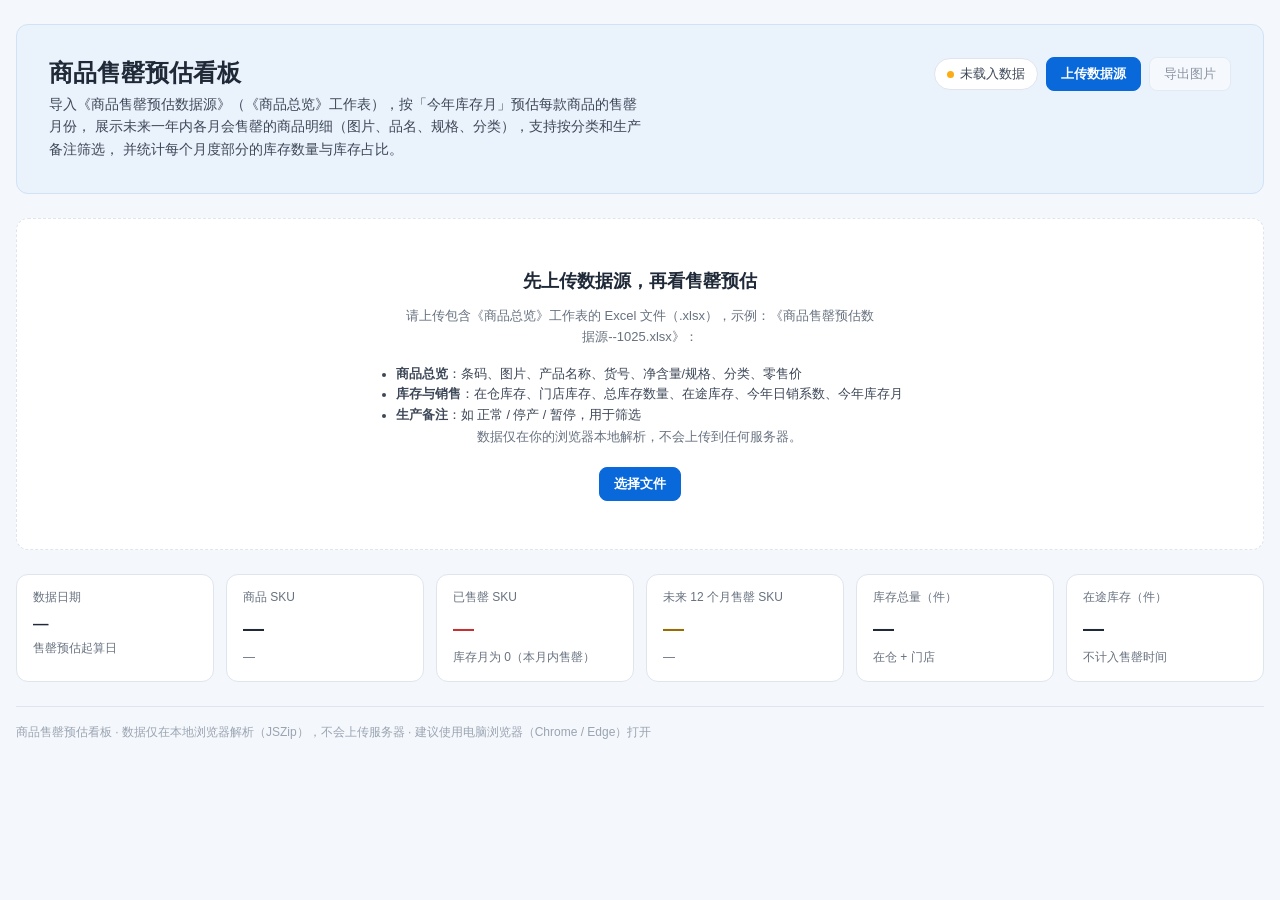
==== commit 116a31e8: "fix: 售罄看板移除补单备注并改为纯表头名匹配 新数据源（黑爪 商品库存同步--2026.11.9）已无「补单备注」列，原按列字母兜底会错误取到「今年库存月」，导致补单备注全部错乱。  1) 彻底删" ====
--- a/商品售罄预估看板/商品售罄预估看板.html
+++ b/商品售罄预估看板/商品售罄预估看板.html
@@ -141,7 +141,7 @@
     /* === 筛选器 === */
     .filter-row {
       display: grid;
-      grid-template-columns: minmax(160px, 1fr) minmax(160px, 1fr) minmax(160px, 1fr) minmax(200px, 1.4fr);
+      grid-template-columns: minmax(170px, 1fr) minmax(170px, 1fr) minmax(220px, 1.5fr);
       gap: var(--space-4);
     }
     .f-label { display: flex; align-items: center; gap: 5px; font-size: 12px; color: var(--page-text-muted); margin-bottom: 5px; }
@@ -223,14 +223,6 @@
       border: 1px solid var(--rule); background: #FFFFFF; display: block; margin: 0 auto;
     }
     .thumb.empty { display: flex; align-items: center; justify-content: center; color: var(--page-text-disabled); font-size: 10px; }
-    .tag {
-      display: inline-flex; align-items: center; gap: 4px; padding: 1px 8px;
-      border-radius: var(--radius-pill); font-size: 11px; font-weight: 500;
-      border: 1px solid; white-space: nowrap;
-    }
-    .tag-info { color: var(--page-brand-text); background: var(--info-soft); border-color: var(--page-brand-soft-strong); }
-    .tag-warn { color: #9A6B00; background: var(--warning-soft); border-color: #EFDFAC; }
-    .tag-neutral { color: var(--page-text-secondary); background: var(--page-surface); border-color: var(--page-border); }
     .zero { color: var(--page-text-muted); }
     .table-footnote { margin-top: 10px; font-size: 12px; color: var(--page-text-muted); line-height: 1.7; }
 
@@ -279,7 +271,7 @@
             <h1>商品售罄预估看板</h1>
             <p class="report-intro__summary">
               导入《商品售罄预估数据源》（《商品总览》工作表），按「今年库存月」预估每款商品的售罄月份，
-              展示未来一年内各月会售罄的商品明细（图片、品名、规格、分类），支持按分类和补单备注筛选，
+              展示未来一年内各月会售罄的商品明细（图片、品名、规格、分类），支持按分类和生产备注筛选，
               并统计每个月度部分的库存数量与库存占比。
             </p>
           </div>
@@ -305,7 +297,7 @@
           <ul>
             <li><b>商品总览</b>：条码、图片、产品名称、货号、净含量/规格、分类、零售价</li>
             <li><b>库存与销售</b>：在仓库存、门店库存、总库存数量、在途库存、今年日销系数、今年库存月</li>
-            <li><b>补单备注</b>：生产/补单情况（如在途），用于筛选</li>
+            <li><b>生产备注</b>：如 正常 / 停产 / 暂停，用于筛选</li>
           </ul>
           <p>数据仅在你的浏览器本地解析，不会上传到任何服务器。</p>
           <button class="btn btn-primary" id="btnUploadEmpty" type="button">选择文件</button>
@@ -353,12 +345,8 @@
               <select class="f-select" id="categorySel"></select>
             </div>
             <div>
-              <div class="f-label">生产备注<span class="hint" title="对应数据源「生产备注」列，如 正常/停产/暂停/升级">i</span></div>
+              <div class="f-label">生产备注<span class="hint" title="对应数据源「生产备注」列，如 正常/停产/暂停">i</span></div>
               <select class="f-select" id="productionSel"></select>
-            </div>
-            <div>
-              <div class="f-label">补单备注<span class="hint" title="对应数据源「补单备注」列，表示生产/补单情况（如在途）">i</span></div>
-              <select class="f-select" id="reorderSel"></select>
             </div>
             <div class="filter-tip" id="filterTip">共 0 款商品 · 库存 0 件</div>
           </div>
@@ -405,8 +393,8 @@
             </ul>
             <h4>筛选与展示</h4>
             <ul>
-              <li>分类、补单备注筛选同时作用于汇总部分与分月明细；占比分母随筛选结果变化。</li>
-              <li>补单备注为空时归入「未设置」；「在途」表示该商品有在途补单。</li>
+              <li>分类、生产备注、售罄月份范围筛选同时作用于汇总部分与分月明细；占比分母随筛选结果变化。</li>
+              <li>生产备注为空时归入「未设置」。</li>
               <li>商品图片来自 Excel 内嵌图片（WPS 单元格图片），在浏览器本地解压读取；品名自动省略「BLACK PAW / 黑爪」字样。</li>
             </ul>
           </div>
@@ -434,7 +422,6 @@
       baseKey: 0,       // 数据日期（yyyymmdd）
       category: '全部',
       productionNote: '全部',
-      reorderNote: '全部',
       monthFromIdx: -1, // -1 = 不筛
       monthToIdx: -1,
       parts: [],        // 月份/部分定义（带 orderId）
@@ -599,7 +586,7 @@
       }
       return null;
     }
-    function mapColumns(headerCells, fields, fallback) {
+    function mapColumns(headerCells, fields) {
       var colByField = {};
       var normValues = {};
       Object.keys(headerCells).forEach(function (col) {
@@ -611,7 +598,6 @@
         for (var i = 0; i < aliases.length; i++) {
           if (normValues[aliases[i]]) { colByField[field] = normValues[aliases[i]]; break; }
         }
-        if (!colByField[field] && fallback && fallback[field]) colByField[field] = fallback[field];
       });
       return colByField;
     }
@@ -739,15 +725,15 @@
         totalStock: ['总库存数量', '总库存'],
         inTransit: ['在途库存'],
         daily: ['今年日销系数', '日销系数'],
-        months: ['今年库存月', '库存月'],
-        reorderNote: ['补单备注']
+        months: ['今年库存月', '库存月']
       };
-      var FALLBACK = {
-        barcode: 'A', image: 'D', productName: 'E', specCode: 'F', spec: 'G', category: 'H', retailPrice: 'I',
-        productionNote: 'J',
-        inWarehouse: 'R', storeStock: 'S', totalStock: 'T', inTransit: 'U', daily: 'V', months: 'W', reorderNote: 'X'
-      };
-      var cols = mapColumns(header.cells, FIELDS, FALLBACK);
+      // 纯按表头名匹配，不再按列字母/索引兜底：避免数据源调整列顺序后静默错位
+      var cols = mapColumns(header.cells, FIELDS);
+      var missing = Object.keys(FIELDS).filter(function (f) { return !cols[f]; });
+      if (missing.length) {
+        var missLabels = missing.map(function (f) { return FIELDS[f][0]; });
+        console.warn('售罄看板：以下列未在表头中匹配到，将留空 →', missLabels.join('、'));
+      }
       var wanted = wantedSet(cols);
       var ID_RE = /ID_[0-9A-Fa-f]+/i;
 
@@ -824,7 +810,6 @@
           days: days,
           soldOutKey: soldOutKey,
           productionNote: String(pc[cols.productionNote] || '').trim(),
-          reorderNote: String(pc[cols.reorderNote] || '').trim(),
           imageUrl: imageUrl,
           bucket: bucket
         });
@@ -844,10 +829,6 @@
         if (state.category !== '全部' && p.category !== state.category) return false;
         if (state.productionNote !== '全部') {
           if ((p.productionNote || '未设置') !== state.productionNote) return false;
-        }
-        if (state.reorderNote !== '全部') {
-          var note = p.reorderNote || '未设置';
-          if (note !== state.reorderNote) return false;
         }
         if (minOrder !== null || maxOrder !== null) {
           var oid = bucketOrder[p.bucket];
@@ -907,12 +888,6 @@
     }
 
     /* ================= 渲染 ================= */
-    function reorderTagClass(note) {
-      if (note === '在途') return 'tag-info';
-      if (!note) return 'tag-neutral';
-      return 'tag-warn';
-    }
-
     function renderKpis(model) {
       $('kpiDate').textContent = keyToIso(state.baseKey) || '—';
       $('kpiSku').textContent = fmtInt(model.filtered.length);
@@ -939,17 +914,6 @@
       prodList.sort(function (a, b) { return a.localeCompare(b, 'zh'); });
       $('productionSel').innerHTML = ['全部'].concat(prodList).map(function (n) {
         return '<option value="' + escapeHtml(n) + '"' + (state.productionNote === n ? ' selected' : '') + '>' + escapeHtml(n) + '</option>';
-      }).join('');
-
-      var notes = Array.from(new Set(state.products.map(function (p) { return p.reorderNote || '未设置'; })));
-      var order = ['在途', '50ml等设计', '等50ml一起', '未设置'];
-      notes.sort(function (a, b) {
-        var ia = order.indexOf(a), ib = order.indexOf(b);
-        if (ia < 0) ia = 90; if (ib < 0) ib = 90;
-        return ia === ib ? a.localeCompare(b, 'zh') : ia - ib;
-      });
-      $('reorderSel').innerHTML = ['全部'].concat(notes).map(function (n) {
-        return '<option value="' + escapeHtml(n) + '"' + (state.reorderNote === n ? ' selected' : '') + '>' + escapeHtml(n) + '</option>';
       }).join('');
 
       var partOpts = state.parts.map(function (p, i) { return { idx: i, label: p.label }; });
@@ -991,7 +955,7 @@
       var filled = model.parts.filter(function (p) { return p.rows.length > 0; });
       if (!filled.length) {
         host.innerHTML = '<section class="panel"><div class="empty-state" style="border:none;padding:28px 12px;margin:0;">'
-          + '<h2>当前筛选条件下没有商品</h2><p>请调整分类或补单备注筛选。</p></div></section>';
+          + '<h2>当前筛选条件下没有商品</h2><p>请调整分类、生产备注或售罄月份范围筛选。</p></div></section>';
         return;
       }
       host.innerHTML = filled.map(function (p) {
@@ -999,9 +963,6 @@
           var img = r.imageUrl
             ? '<img class="thumb" src="' + r.imageUrl + '" alt="' + escapeHtml(r.cleanName) + '" loading="lazy">'
             : '<div class="thumb empty">无图</div>';
-          var note = r.reorderNote
-            ? '<span class="tag ' + reorderTagClass(r.reorderNote) + '">' + escapeHtml(r.reorderNote) + '</span>'
-            : '<span class="zero">—</span>';
           var price = r.retailPrice === null || !isFinite(r.retailPrice) ? '<span class="zero">—</span>' : fmtPrice(r.retailPrice);
           var dateText = r.bucket === 'nosales'
             ? '<span class="zero">不售罄</span>'
@@ -1021,7 +982,6 @@
             + '<td>' + fmtMonths(r.months) + '</td>'
             + '<td>' + dateText + '</td>'
             + '<td>' + remain + '</td>'
-            + '<td>' + note + '</td>'
             + '</tr>';
         }).join('');
 
@@ -1045,7 +1005,6 @@
           + '<th scope="col">库存月</th>'
           + '<th scope="col">预计售罄日期</th>'
           + '<th scope="col">剩余天数</th>'
-          + '<th scope="col">补单备注</th>'
           + '</tr></thead><tbody>' + rows + '</tbody></table></div>'
           + '</section>';
       }).join('');
@@ -1079,7 +1038,6 @@
       $('fileInput').addEventListener('change', handleFile);
       $('categorySel').addEventListener('change', function () { state.category = this.value; renderAll(); });
       $('productionSel').addEventListener('change', function () { state.productionNote = this.value; renderAll(); });
-      $('reorderSel').addEventListener('change', function () { state.reorderNote = this.value; renderAll(); });
       $('monthFromSel').addEventListener('change', function () {
         var v = parseInt(this.value, 10);
         if (isNaN(v)) v = -1;
@@ -1167,7 +1125,6 @@
       state.parts = result.parts;
       state.category = '全部';
       state.productionNote = '全部';
-      state.reorderNote = '全部';
       state.monthFromIdx = -1;
       state.monthToIdx = -1;
       state.loaded = true;
